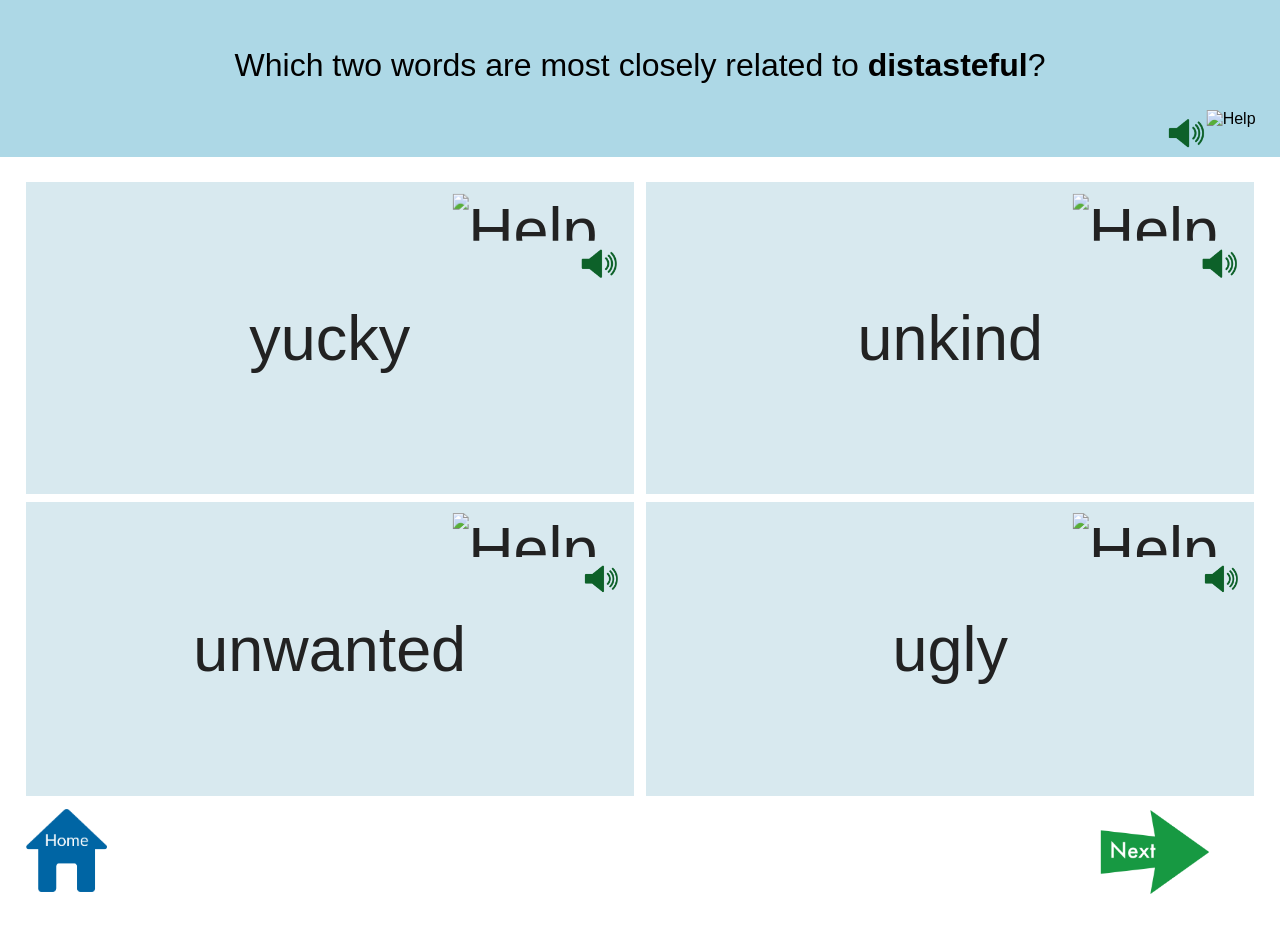
==== question.html @ a5dacd2b "Add files via upload" ====
<!doctype html>
<html lang="en">
  <head>
    <meta charset="UTF-8" />
    <meta name="viewport" content="width=device-width, initial-scale=1.0" />
    <link rel="icon" type="image/x-icon" href="../static/WordLink.png" />
    <script type="module" src="../static/question.js"></script>
    <link rel="stylesheet" href="../static/question_styles.css" />
    <title>Word Link</title>
  </head>
  <body>
    <div id="title">
      <h1 id="title-text">
        Which two words are most closely related to
        <b id="ans0"><span></span></b>?
      </h1>
      <img
        src="../static/speaker.png"
        alt="Play sound"
        draggable="false"
        id="audio0"
        class="audio-btn"
      />
      <img src="../static/info.png" alt="Help" draggable="false" id="help0" />
    </div>

    <div id="popup">
      <div id="banner">
        <h2></h2>
        <img
          src="../static/speaker.png"
          alt="Play sound"
          draggable="false"
          id="play"
        />
        <img src="../static/exit.png" alt="X" draggable="false" id="exit" />
      </div>
      <span id="text"></span>
    </div>

    <div id="grid-container">
      <button class="grid-item auto-font-size" id="ans1">
        <span></span>
        <img
          src="../static/speaker.png"
          alt="Play sound"
          draggable="false"
          id="audio1"
          class="audio-btn"
        />
        <img
          src="../static/info.png"
          alt="Help"
          draggable="false"
          id="help1"
          class="help-btn"
        />
      </button>
      <button class="grid-item auto-font-size" id="ans2">
        <span></span>
        <img
          src="../static/speaker.png"
          alt="Play sound"
          draggable="false"
          id="audio2"
          class="audio-btn"
        />
        <img
          src="../static/info.png"
          alt="Help"
          draggable="false"
          id="help2"
          class="help-btn"
        />
      </button>
      <button class="grid-item auto-font-size bottom-row" id="ans3">
        <span></span>
        <img
          src="../static/speaker.png"
          alt="Play sound"
          draggable="false"
          id="audio3"
          class="audio-btn"
        />
        <img
          src="../static/info.png"
          alt="Help"
          draggable="false"
          id="help3"
          class="help-btn"
        />
      </button>
      <button class="grid-item auto-font-size bottom-row" id="ans4">
        <span></span>
        <img
          src="../static/speaker.png"
          alt="Play sound"
          draggable="false"
          id="audio4"
          class="audio-btn"
        />
        <img
          src="../static/info.png"
          alt="Help"
          draggable="false"
          id="help4"
          class="help-btn"
        />
      </button>
      <img src="../static/NextArrow.PNG" alt="Next" draggable="false" id="next" />
      <img src="../static/Home.PNG" alt="Home" draggable="false" id="home" />
    </div>
  </body>
</html>
---- static/question_styles.css ----
*:focus {
    outline: none;
}

body {
    display: grid;
    grid-template-rows: auto 1fr auto;
    grid-template-columns: repeat(2, 1fr);
    height: 100vh;
    margin: 0;
    overflow: hidden;
    cursor: default;
}

#title {
    position: relative;
    grid-row: 1;
    grid-column: 1 / -1;
    text-align: center;
    background-color: lightblue;
    padding-bottom: 4%;
    font-family: Arial, Helvetica, sans-serif;
}

#title h1 {
    font-weight: lighter;
    padding-top: 2%;
}

#help0 {
    position: absolute;
    bottom: 0;
    right: 0;
    transform: translate(-50%, 0);
    height: 30%;
    max-height: 100%;
}

#audio0 {
    position: absolute;
    bottom: 0;
    right: 0;
    transform: translate(-150%, 0);
    height: 30%;
    max-height: 100%;
}

.help-btn {
    position: absolute;
    top: 0;
    right: 0;
    transform: translate(-25%, 25%);
    height: 15%;
}

button .audio-btn {
    position: absolute;
    top: 0;
    right: 0;
    transform: translate(-25%, 125%);
    height: 15%;
}

#grid-container {
    grid-row: 2;
    grid-column: 1 / 3;
    display: grid;
    grid-template-rows: 3fr 3fr 1fr;
    grid-template-columns: 1fr 1fr;
    gap: 1%;
    padding: 2%;
    height: 100%;
    overflow: hidden;
}

.grid-item {
    position: relative;
    text-align: center;
    padding: 2%;
    overflow-wrap: break-word;
    overflow: hidden;
    background-color: rgb(216, 233, 239);
    border: 0;
    color: rgb(34, 34, 34);
}

.bottom-row {
    margin-bottom: 3%;
}

#next{
    position: relative;
    height: 100%;
    width: auto;
    grid-column: 2;
    grid-row: 3;
    justify-self: end;
    align-self: end;
    margin-bottom: 3.5%;
    overflow: hidden;   
}

#home{
    position: relative;
    height: 80%;
    width: auto;
    grid-column: 1;
    grid-row: 3;
    justify-self: start; 
    align-self: end;
    margin-bottom: 5.5%;
    overflow: hidden;   
}

#popup {
    position: relative;
    visibility: hidden;
    width: 85%;
    height: 65%;
    background-color: #fff;
    color: #444;
    text-align: center;
    border-radius: 6px;
    position: absolute;
    z-index: 1;
    top: 50%;
    left: 50%;
    transform: translate(-50%,-49%);
    padding: 5%;
    padding-top: 0;
    overflow: auto;
    text-align: left;
    font-family: Arial, Helvetica, sans-serif;
    font-size: x-large;
    overflow-x: hidden;
}

#popup #banner {
    box-sizing: border-box;
    margin-left: -6%;
    margin-right: -6%;
    position: sticky;
    display: flex;
    justify-content: space-between;
    top: 0;
    z-index: 2;
    background-color: #EEE;
    padding-left: 5%;
    transform: translate(0,-1px);
}

#banner h2 {
    display: inline;
}

#popup #exit {
    display: inline;
    height: 75px;
    top: 3%;
    right: 3%;
    transform: translate(-5%,25%);
    margin-left: auto;
}

#popup #play {
    display: inline;
    height: 75px;
    top: 3%;
    right: 3%;
    margin-left: 3%;
    transform: translate(-5%,25%);
}

.defined-word {
    color: #0065A3;
    font-size: xx-large;
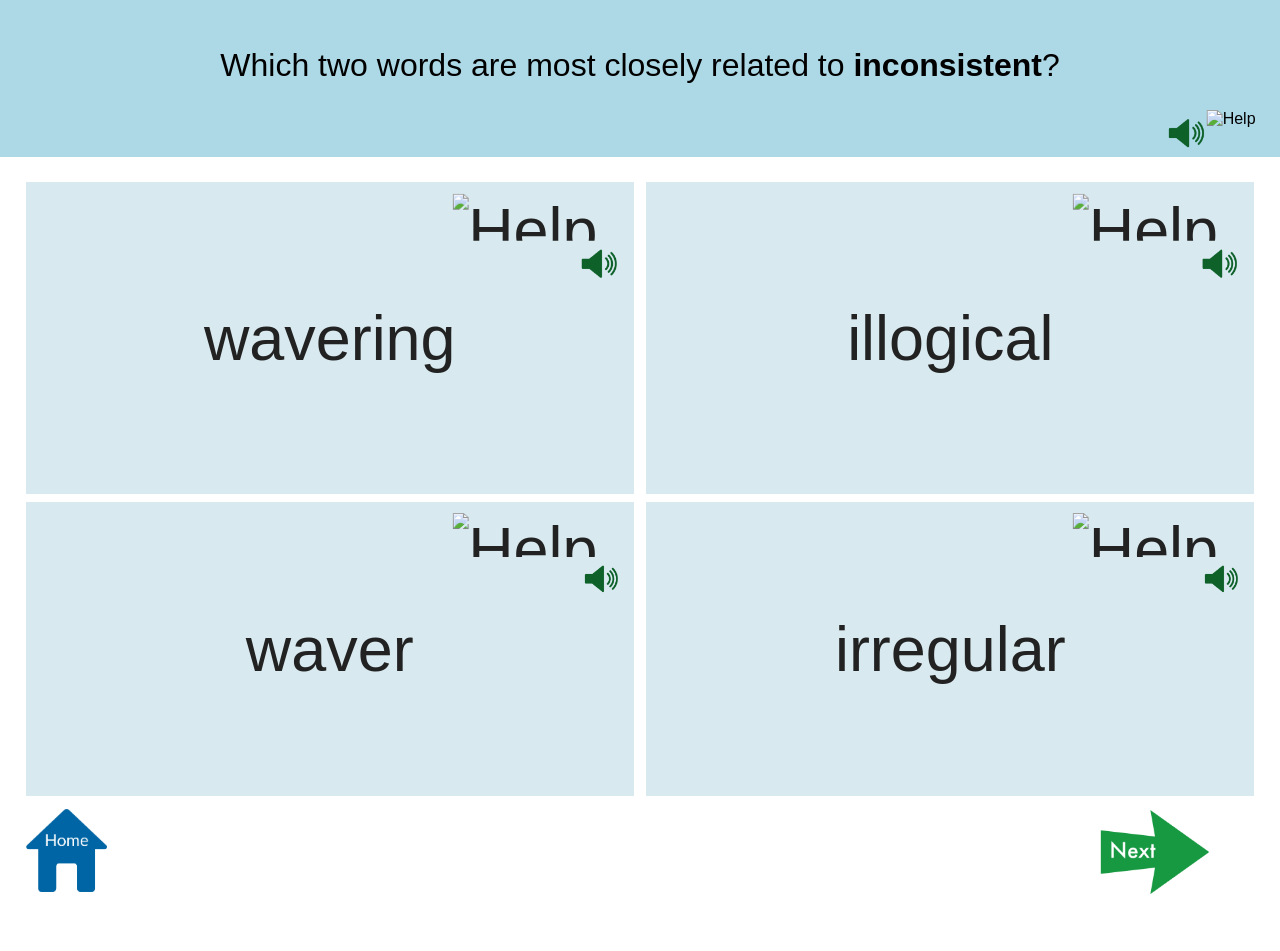
==== commit 7fac1633: "Update file paths to static resources" ====
--- a/question.html
+++ b/question.html
@@ -3,9 +3,9 @@
   <head>
     <meta charset="UTF-8" />
     <meta name="viewport" content="width=device-width, initial-scale=1.0" />
-    <link rel="icon" type="image/x-icon" href="../static/WordLink.png" />
-    <script type="module" src="../static/question.js"></script>
-    <link rel="stylesheet" href="../static/question_styles.css" />
+    <link rel="icon" type="image/x-icon" href="static/WordLink.png" />
+    <script type="module" src="static/question.js"></script>
+    <link rel="stylesheet" href="static/question_styles.css" />
     <title>Word Link</title>
   </head>
   <body>
@@ -15,25 +15,25 @@
         <b id="ans0"><span></span></b>?
       </h1>
       <img
-        src="../static/speaker.png"
+        src="static/speaker.png"
         alt="Play sound"
         draggable="false"
         id="audio0"
         class="audio-btn"
       />
-      <img src="../static/info.png" alt="Help" draggable="false" id="help0" />
+      <img src="static/info.png" alt="Help" draggable="false" id="help0" />
     </div>
 
     <div id="popup">
       <div id="banner">
         <h2></h2>
         <img
-          src="../static/speaker.png"
+          src="static/speaker.png"
           alt="Play sound"
           draggable="false"
           id="play"
         />
-        <img src="../static/exit.png" alt="X" draggable="false" id="exit" />
+        <img src="static/exit.png" alt="X" draggable="false" id="exit" />
       </div>
       <span id="text"></span>
     </div>
@@ -42,14 +42,14 @@
       <button class="grid-item auto-font-size" id="ans1">
         <span></span>
         <img
-          src="../static/speaker.png"
+          src="static/speaker.png"
           alt="Play sound"
           draggable="false"
           id="audio1"
           class="audio-btn"
         />
         <img
-          src="../static/info.png"
+          src="static/info.png"
           alt="Help"
           draggable="false"
           id="help1"
@@ -59,14 +59,14 @@
       <button class="grid-item auto-font-size" id="ans2">
         <span></span>
         <img
-          src="../static/speaker.png"
+          src="static/speaker.png"
           alt="Play sound"
           draggable="false"
           id="audio2"
           class="audio-btn"
         />
         <img
-          src="../static/info.png"
+          src="static/info.png"
           alt="Help"
           draggable="false"
           id="help2"
@@ -76,14 +76,14 @@
       <button class="grid-item auto-font-size bottom-row" id="ans3">
         <span></span>
         <img
-          src="../static/speaker.png"
+          src="static/speaker.png"
           alt="Play sound"
           draggable="false"
           id="audio3"
           class="audio-btn"
         />
         <img
-          src="../static/info.png"
+          src="static/info.png"
           alt="Help"
           draggable="false"
           id="help3"
@@ -93,22 +93,22 @@
       <button class="grid-item auto-font-size bottom-row" id="ans4">
         <span></span>
         <img
-          src="../static/speaker.png"
+          src="static/speaker.png"
           alt="Play sound"
           draggable="false"
           id="audio4"
           class="audio-btn"
         />
         <img
-          src="../static/info.png"
+          src="static/info.png"
           alt="Help"
           draggable="false"
           id="help4"
           class="help-btn"
         />
       </button>
-      <img src="../static/NextArrow.PNG" alt="Next" draggable="false" id="next" />
-      <img src="../static/Home.PNG" alt="Home" draggable="false" id="home" />
+      <img src="static/NextArrow.PNG" alt="Next" draggable="false" id="next" />
+      <img src="static/Home.PNG" alt="Home" draggable="false" id="home" />
     </div>
   </body>
 </html>
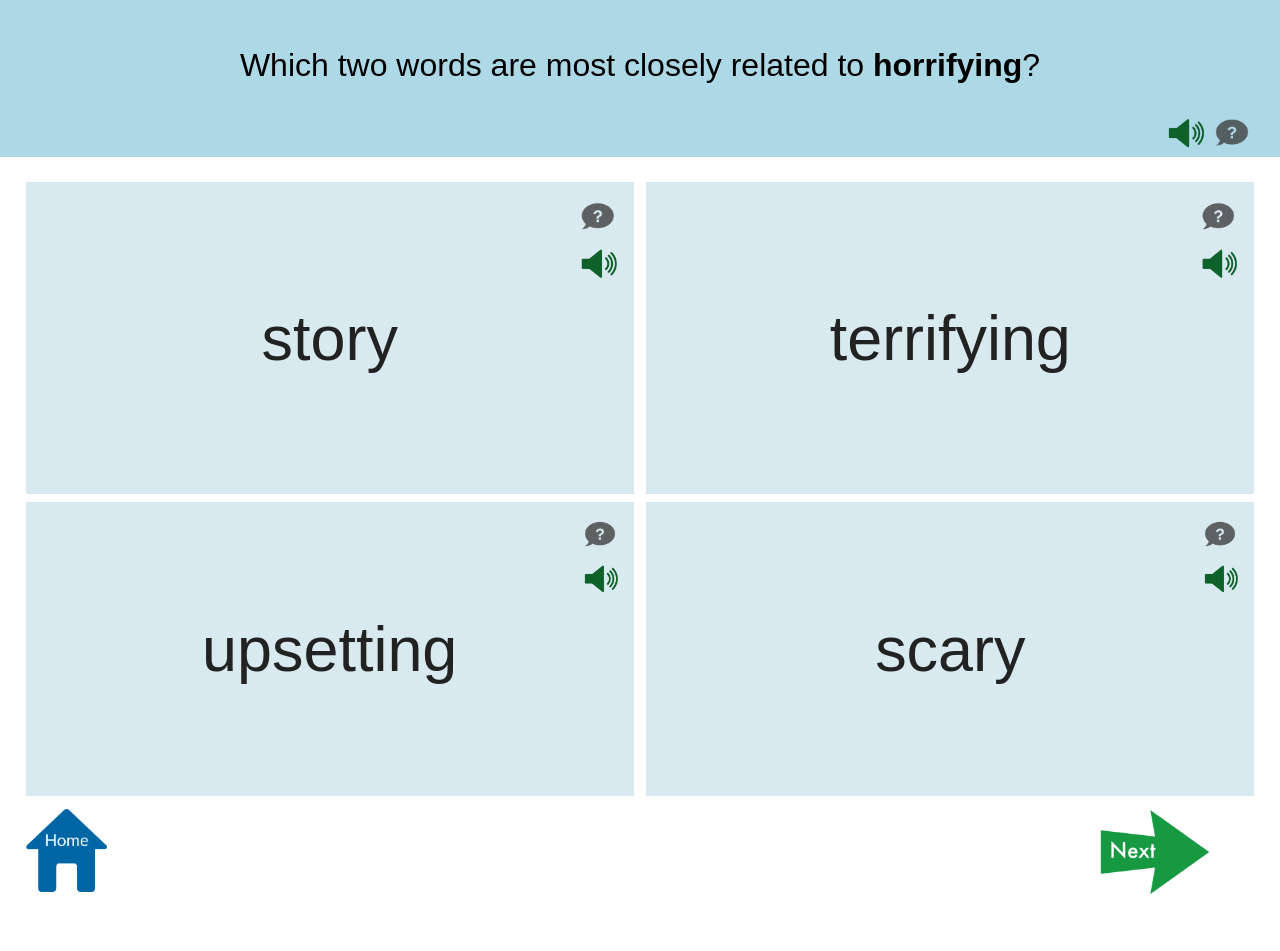
==== commit a5010955: "Fix image file extensions from PNG to png" ====
--- a/question.html
+++ b/question.html
@@ -107,8 +107,8 @@
           class="help-btn"
         />
       </button>
-      <img src="static/NextArrow.PNG" alt="Next" draggable="false" id="next" />
-      <img src="static/Home.PNG" alt="Home" draggable="false" id="home" />
+      <img src="static/NextArrow.png" alt="Next" draggable="false" id="next" />
+      <img src="static/Home.png" alt="Home" draggable="false" id="home" />
     </div>
   </body>
 </html>
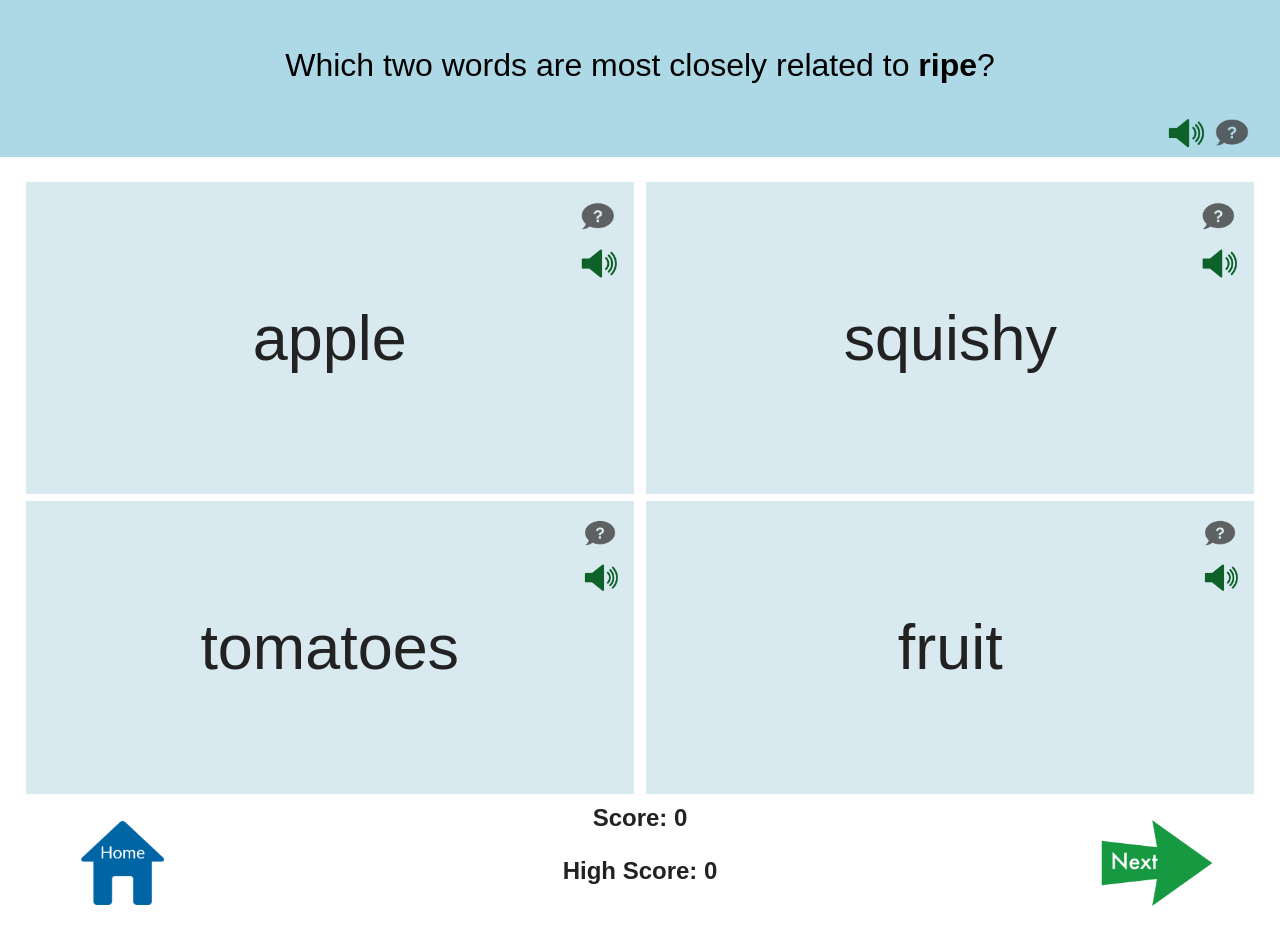
==== commit f683591b: "added score and high score" ====
--- a/question.html
+++ b/question.html
@@ -107,8 +107,12 @@
           class="help-btn"
         />
       </button>
+      <img src="static/Home.png" alt="Home" draggable="false" id="home" />
+      <div id="score">
+        <h2 class="result-text" id="current-score">Score: 0</h2>
+        <h2 class="result-text" id="high-score">High Score: 0</h2>
+      </div>
       <img src="static/NextArrow.png" alt="Next" draggable="false" id="next" />
-      <img src="static/Home.png" alt="Home" draggable="false" id="home" />
     </div>
   </body>
 </html>
--- a/static/question_styles.css
+++ b/static/question_styles.css
@@ -66,11 +66,23 @@
     grid-column: 1 / 3;
     display: grid;
     grid-template-rows: 3fr 3fr 1fr;
-    grid-template-columns: 1fr 1fr;
+    grid-template-columns: repeat(6, 1fr);
     gap: 1%;
     padding: 2%;
     height: 100%;
     overflow: hidden;
+}
+
+#grid-container > :nth-child(-n+4) {
+    grid-column: span 3;
+}
+
+#grid-container > :nth-child(2n+5) {
+    grid-column: span 1;
+}
+
+#grid-container > :nth-child(6) {
+    grid-column: span 4;
 }
 
 .grid-item {
@@ -88,16 +100,52 @@
     margin-bottom: 3%;
 }
 
+#buttons {
+    position: relative;
+    grid-row: 3;
+    grid-column: 1 / 3;
+    display: grid;
+    grid-template-columns: 1fr 1fr;
+    padding: 0 2%;
+    height: 5vh;
+}
+
 #next{
+    position: relative;
+    height: 100%;
+    width: auto;
+    grid-column: 3;
+    grid-row: 3;
+    justify-self: center;
+    align-self: center;
+    padding-bottom: 10%;
+    overflow: hidden;   
+}
+
+#score{
+    font-family: Arial, Helvetica, sans-serif;
     position: relative;
     height: 100%;
     width: auto;
     grid-column: 2;
     grid-row: 3;
-    justify-self: end;
-    align-self: end;
-    margin-bottom: 3.5%;
-    overflow: hidden;   
+    justify-self: center; 
+    align-self: center;
+    overflow: hidden;  
+    display: grid;
+    grid-template-rows: 1fr 1fr; 
+    grid-template-columns: 1fr;
+    padding-bottom: 10%;
+    padding-top: 3%;
+}
+
+.result-text {
+    padding: none;
+    margin: 0;
+    border: none;
+    align-self: center;
+    justify-self: center;
+    color: rgb(34, 34, 34);
 }
 
 #home{
@@ -106,9 +154,9 @@
     width: auto;
     grid-column: 1;
     grid-row: 3;
-    justify-self: start; 
-    align-self: end;
-    margin-bottom: 5.5%;
+    justify-self: center; 
+    align-self: center;
+    padding-bottom: 10%;
     overflow: hidden;   
 }
 
@@ -174,3 +222,4 @@
 .defined-word {
     color: #0065A3;
     font-size: xx-large;
+}
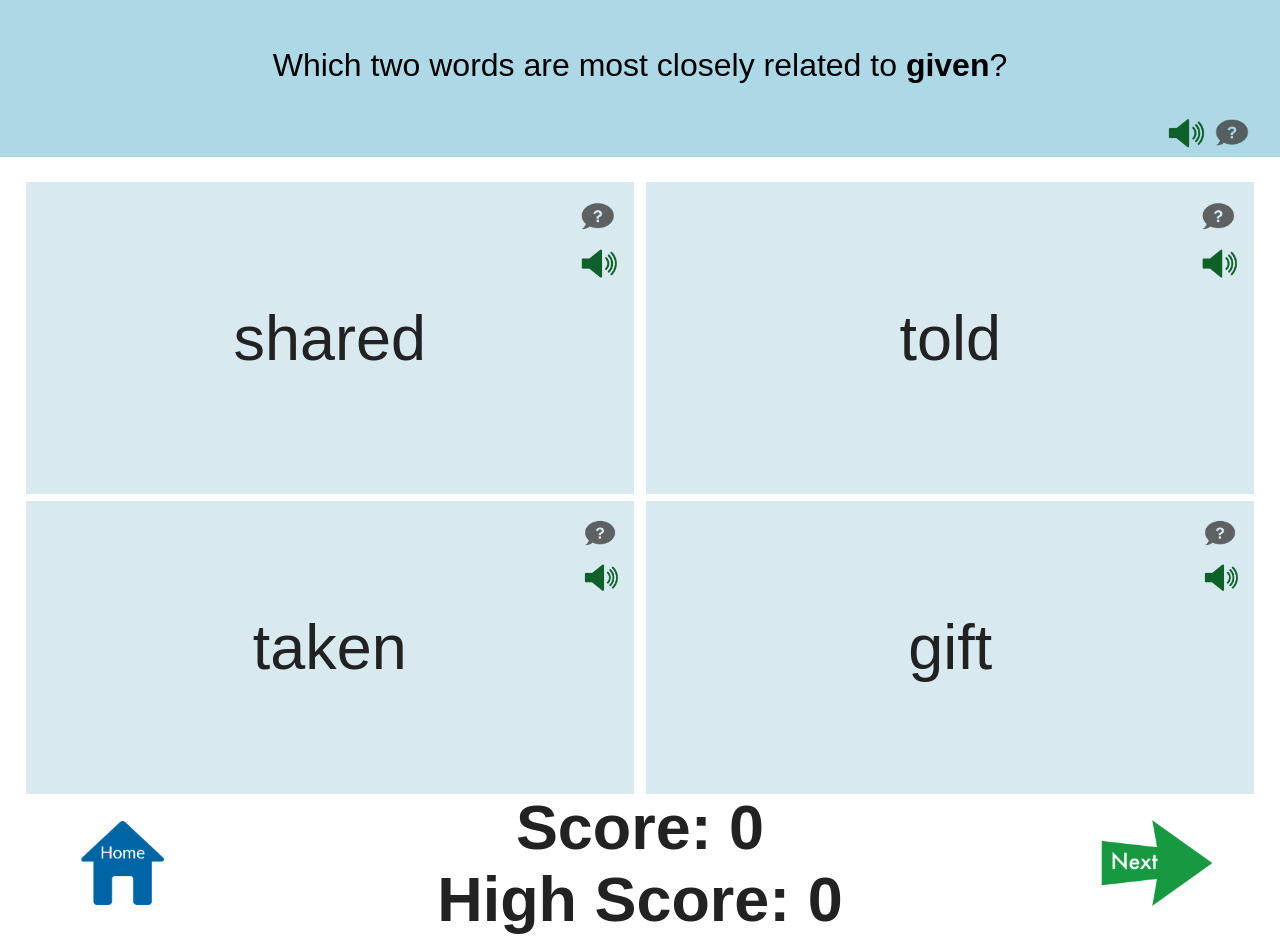
==== commit f6e1e898: "fixed easy mode visual bug" ====
--- a/question.html
+++ b/question.html
@@ -109,8 +109,8 @@
       </button>
       <img src="static/Home.png" alt="Home" draggable="false" id="home" />
       <div id="score">
-        <h2 class="result-text" id="current-score">Score: 0</h2>
-        <h2 class="result-text" id="high-score">High Score: 0</h2>
+        <h2 class="result-text auto-font-size" id="current-score">Score: 0</h2>
+        <h2 class="result-text auto-font-size" id="high-score">High Score: 0</h2>
       </div>
       <img src="static/NextArrow.png" alt="Next" draggable="false" id="next" />
     </div>
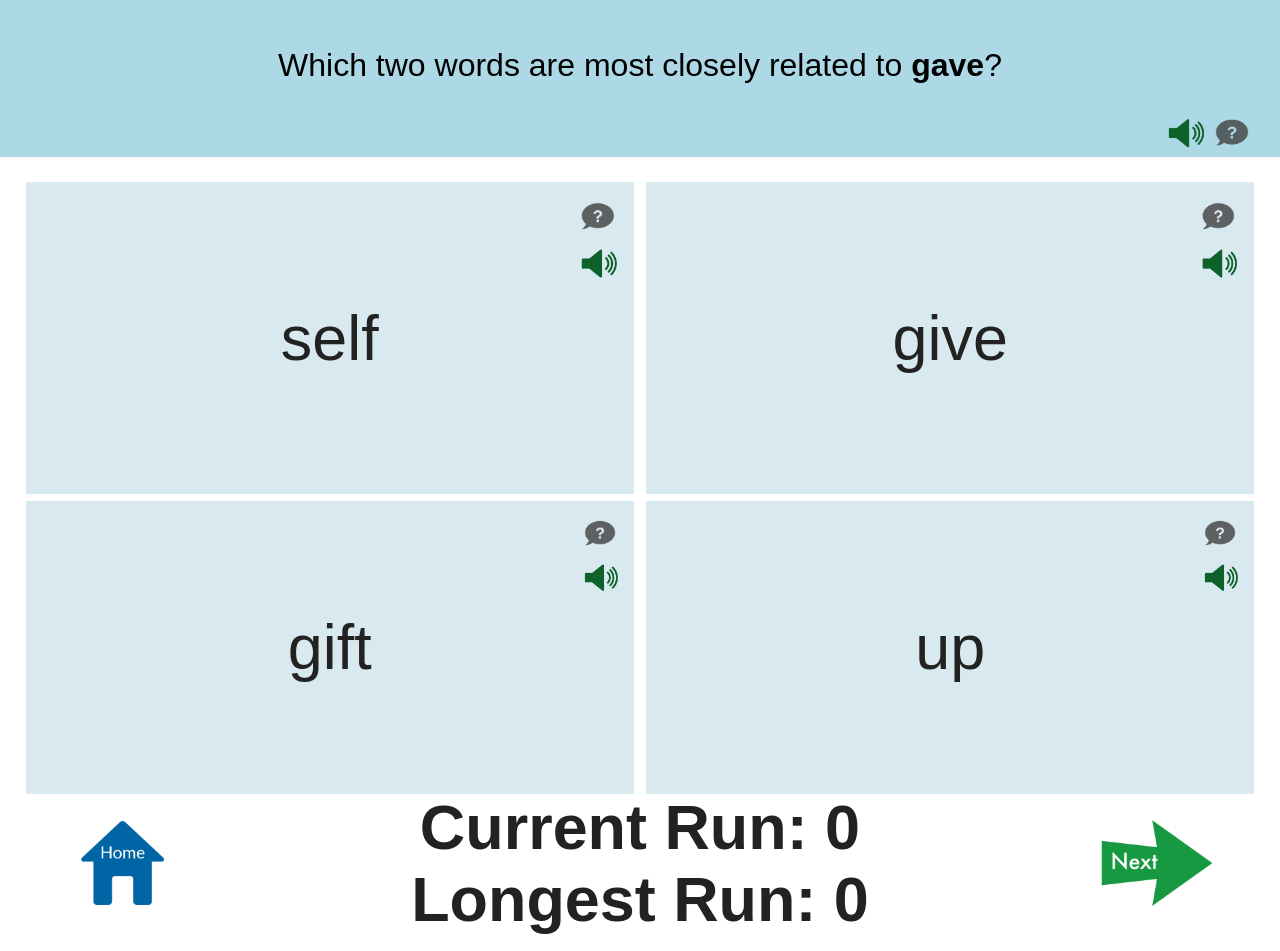
==== commit b6116299: "Changed 'score' to 'run'" ====
--- a/question.html
+++ b/question.html
@@ -109,8 +109,8 @@
       </button>
       <img src="static/Home.png" alt="Home" draggable="false" id="home" />
       <div id="score">
-        <h2 class="result-text auto-font-size" id="current-score">Score: 0</h2>
-        <h2 class="result-text auto-font-size" id="high-score">High Score: 0</h2>
+        <h2 class="result-text auto-font-size" id="current-score">Current Run: 0</h2>
+        <h2 class="result-text auto-font-size" id="high-score">Longest Run: 0</h2>
       </div>
       <img src="static/NextArrow.png" alt="Next" draggable="false" id="next" />
     </div>
